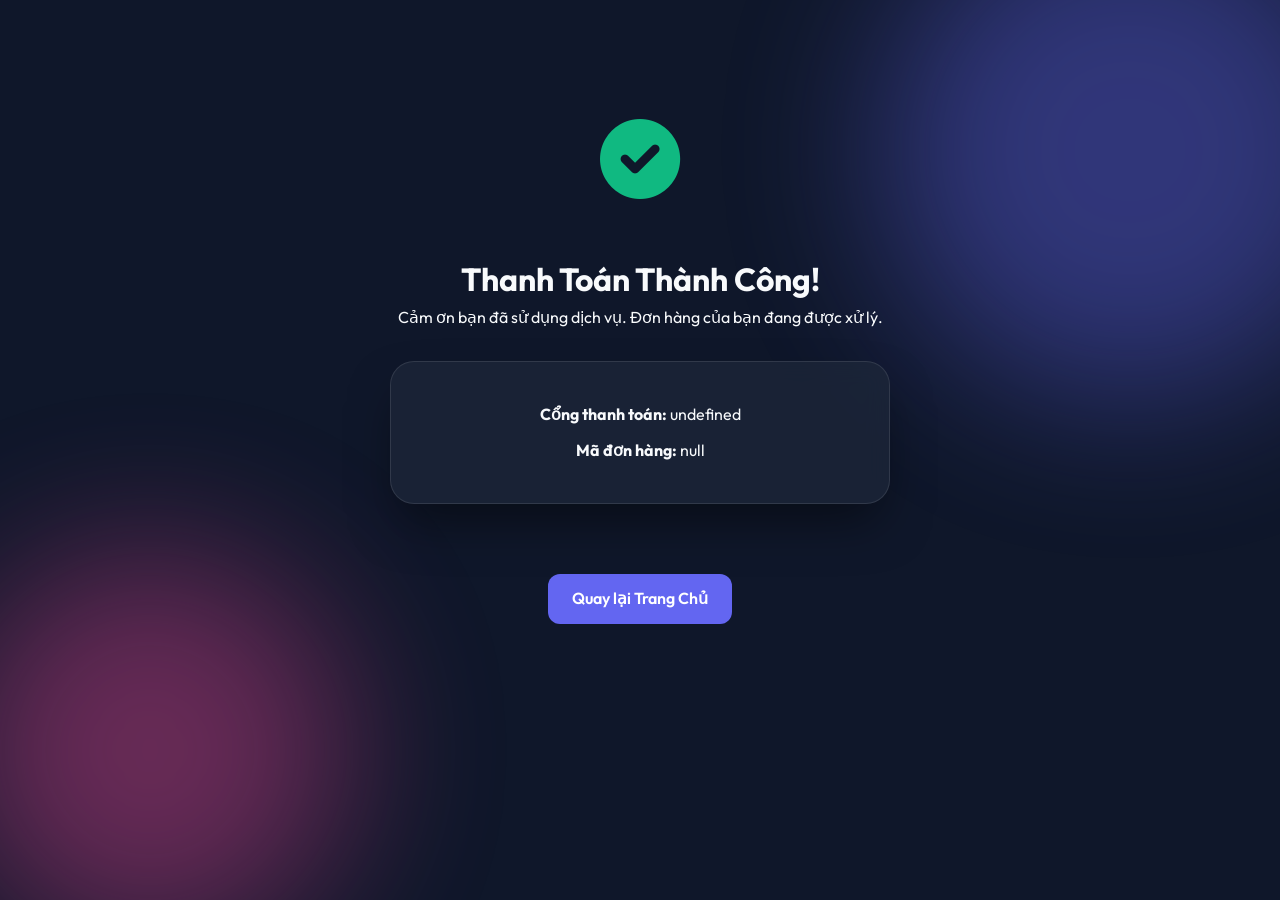
==== wwwroot/success.html @ 6114a4ae "feat: initial commit with VNPay, SePay and PayOS integration following TicketFlow best practices" ====
<!DOCTYPE html>
<html lang="en">
<head>
    <meta charset="UTF-8">
    <meta name="viewport" content="width=device-width, initial-scale=1.0">
    <title>Thanh Toán Thành Công - Payment Demo</title>
    <link rel="stylesheet" href="style.css">
    <link rel="stylesheet" href="https://cdnjs.cloudflare.com/ajax/libs/font-awesome/6.0.0/css/all.min.css">
    <link href="https://fonts.googleapis.com/css2?family=Outfit:wght@300;400;600;700&display=swap" rel="stylesheet">
</head>
<body>
    <div class="background-blobs">
        <div class="blob blob-1"></div>
        <div class="blob blob-2"></div>
    </div>

    <div class="container status-container">
        <div class="status-icon success-icon">
            <i class="fas fa-check-circle"></i>
        </div>
        <h1>Thanh Toán Thành Công!</h1>
        <p>Cảm ơn bạn đã sử dụng dịch vụ. Đơn hàng của bạn đang được xử lý.</p>
        
        <div class="payment-card" style="display: block; width: 100%; max-width: 500px; margin-top: 30px;">
            <div id="details">
                <p>Đang tải thông tin...</p>
            </div>
        </div>

        <a href="/" class="back-home">Quay lại Trang Chủ</a>
    </div>

    <script>
        const urlParams = new URLSearchParams(window.location.search);
        const gateway = urlParams.get('gateway');
        const orderId = urlParams.get('orderId');

        document.getElementById('details').innerHTML = `
            <p style="margin-bottom: 10px;"><strong>Cổng thanh toán:</strong> ${gateway?.toUpperCase()}</p>
            <p><strong>Mã đơn hàng:</strong> ${orderId}</p>
        `;
    </script>
</body>
</html>
---- wwwroot/style.css ----
:root {
    --primary: #6366f1;
    --primary-dark: #4f46e5;
    --secondary: #ec4899;
    --accent: #8b5cf6;
    --bg-dark: #0f172a;
    --card-bg: rgba(30, 41, 59, 0.7);
    --text-main: #f8fafc;
    --text-muted: #94a3b8;
    --success: #10b981;
    --error: #ef4444;
}

* {
    margin: 0;
    padding: 0;
    box-sizing: border-box;
}

body {
    font-family: 'Outfit', sans-serif;
    background-color: var(--bg-dark);
    color: var(--text-main);
    line-height: 1.6;
    overflow-x: hidden;
    min-height: 100vh;
}

/* Background Animations */
.background-blobs {
    position: fixed;
    top: 0;
    left: 0;
    width: 100%;
    height: 100%;
    z-index: -1;
    overflow: hidden;
}

.blob {
    position: absolute;
    border-radius: 50%;
    filter: blur(80px);
    opacity: 0.4;
    animation: move 20s infinite alternate;
}

.blob-1 {
    width: 500px;
    height: 500px;
    background: var(--primary);
    top: -100px;
    right: -100px;
}

.blob-2 {
    width: 400px;
    height: 400px;
    background: var(--secondary);
    bottom: -50px;
    left: -50px;
    animation-delay: -5s;
}

.blob-3 {
    width: 300px;
    height: 300px;
    background: var(--accent);
    top: 50%;
    left: 50%;
    animation-delay: -10s;
}

@keyframes move {
    from { transform: translate(0, 0) scale(1); }
    to { transform: translate(100px, 50px) scale(1.1); }
}

.container {
    max-width: 1000px;
    margin: 0 auto;
    padding: 40px 20px;
}

header {
    text-align: center;
    margin-bottom: 50px;
}

.logo {
    display: flex;
    align-items: center;
    justify-content: center;
    gap: 12px;
    font-size: 1.5rem;
    font-weight: 700;
    margin-bottom: 20px;
    color: var(--primary);
}

header h1 {
    font-size: 3rem;
    font-weight: 700;
    background: linear-gradient(to right, #fff, var(--primary));
    -webkit-background-clip: text;
    -webkit-text-fill-color: transparent;
    margin-bottom: 10px;
}

header p {
    color: var(--text-muted);
    font-size: 1.2rem;
}

.payment-card {
    background: var(--card-bg);
    backdrop-filter: blur(12px);
    border: 1px solid rgba(255, 255, 255, 0.1);
    border-radius: 24px;
    padding: 40px;
    display: grid;
    grid-template-columns: 1fr 1fr;
    gap: 40px;
    box-shadow: 0 25px 50px -12px rgba(0, 0, 0, 0.5);
    margin-bottom: 40px;
}

@media (max-width: 768px) {
    .payment-card {
        grid-template-columns: 1fr;
    }
}

h3 {
    font-size: 1.5rem;
    margin-bottom: 25px;
    color: var(--text-main);
    border-left: 4px solid var(--primary);
    padding-left: 15px;
}

.form-group {
    margin-bottom: 20px;
}

label {
    display: block;
    margin-bottom: 8px;
    color: var(--text-muted);
    font-size: 0.9rem;
}

input, textarea {
    width: 100%;
    padding: 14px 18px;
    background: rgba(15, 23, 42, 0.6);
    border: 1px solid rgba(255, 255, 255, 0.1);
    border-radius: 12px;
    color: #fff;
    font-family: inherit;
    font-size: 1rem;
    transition: all 0.3s;
}

input:focus, textarea:focus {
    outline: none;
    border-color: var(--primary);
    background: rgba(15, 23, 42, 0.8);
    box-shadow: 0 0 0 4px rgba(99, 102, 241, 0.2);
}

.methods-grid {
    display: flex;
    flex-direction: column;
    gap: 20px;
}

.method-btn {
    display: flex;
    align-items: center;
    justify-content: flex-start;
    gap: 20px;
    padding: 15px 25px;
    border-radius: 16px;
    border: 1px solid rgba(255, 255, 255, 0.1);
    cursor: pointer;
    transition: all 0.3s cubic-bezier(0.4, 0, 0.2, 1);
    font-weight: 600;
    font-size: 1.05rem;
    background: #fff;
    color: #000;
    width: 100%;
}

.method-btn:hover {
    transform: translateY(-3px);
    box-shadow: 0 10px 25px rgba(0, 0, 0, 0.2);
}

.method-btn img {
    width: 100px;
    height: 30px;
    object-fit: contain;
    flex-shrink: 0;
}

.info-section {
    display: grid;
    grid-template-columns: repeat(3, 1fr);
    gap: 30px;
    margin-bottom: 40px;
}

@media (max-width: 768px) {
    .info-section {
        grid-template-columns: 1fr;
    }
}

.info-card {
    background: rgba(255, 255, 255, 0.03);
    padding: 30px;
    border-radius: 20px;
    text-align: center;
    transition: background 0.3s;
}

.info-card:hover {
    background: rgba(255, 255, 255, 0.06);
}

.info-card i {
    font-size: 2.5rem;
    color: var(--primary);
    margin-bottom: 20px;
}

.info-card h4 {
    margin-bottom: 10px;
    font-size: 1.2rem;
}

.info-card p {
    color: var(--text-muted);
    font-size: 0.95rem;
}

footer {
    text-align: center;
    color: var(--text-muted);
    padding-top: 40px;
    border-top: 1px solid rgba(255, 255, 255, 0.1);
}

/* Status Pages Styles */
.status-container {
    height: 80vh;
    display: flex;
    flex-direction: column;
    align-items: center;
    justify-content: center;
    text-align: center;
}

.status-icon {
    font-size: 5rem;
    margin-bottom: 30px;
}

.success-icon { color: var(--success); }
.error-icon { color: var(--error); }

.back-home {
    margin-top: 30px;
    display: inline-block;
    padding: 12px 24px;
    background: var(--primary);
    color: #fff;
    text-decoration: none;
    border-radius: 12px;
    font-weight: 600;
    transition: opacity 0.3s;
}

.back-home:hover {
    opacity: 0.9;
}
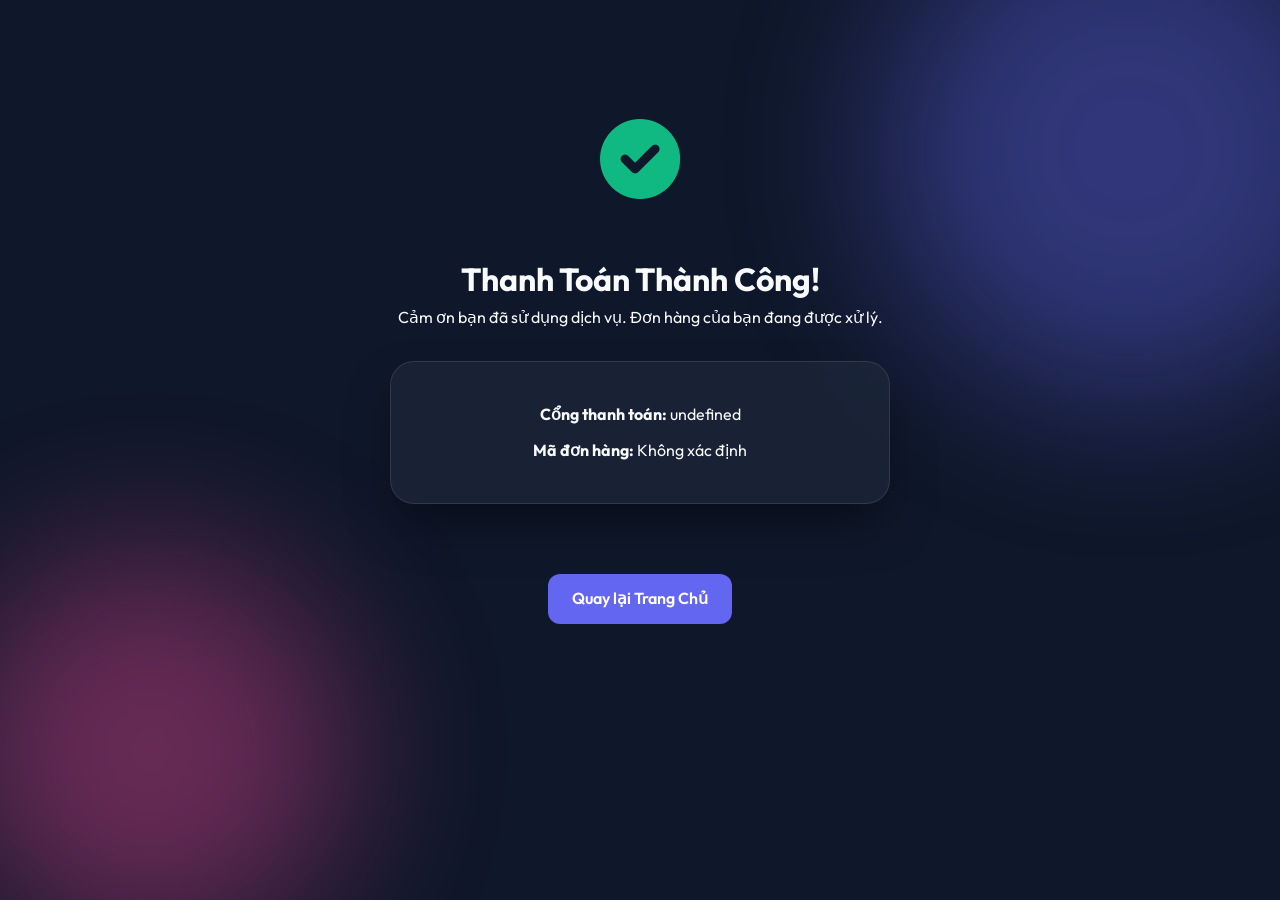
==== commit 8c9a6f88: "fix(payos): resolve null orderId bug on success redirect" ====
--- a/wwwroot/success.html
+++ b/wwwroot/success.html
@@ -33,7 +33,7 @@
     <script>
         const urlParams = new URLSearchParams(window.location.search);
         const gateway = urlParams.get('gateway');
-        const orderId = urlParams.get('orderId');
+        const orderId = urlParams.get('orderId') || urlParams.get('orderCode') || 'Không xác định';
 
         document.getElementById('details').innerHTML = `
             <p style="margin-bottom: 10px;"><strong>Cổng thanh toán:</strong> ${gateway?.toUpperCase()}</p>
--- a/wwwroot/style.css
+++ b/wwwroot/style.css
@@ -204,6 +204,25 @@
     flex-shrink: 0;
 }
 
+.method-btn.payos img {
+    width: auto;
+    height: 38px;
+    max-width: 110px;
+}
+
+.method-wrapper {
+    display: flex;
+    flex-direction: column;
+}
+
+.method-note {
+    font-size: 0.85rem;
+    color: var(--text-muted);
+    margin-top: 8px;
+    padding-left: 10px;
+    font-weight: 300;
+}
+
 .info-section {
     display: grid;
     grid-template-columns: repeat(3, 1fr);
